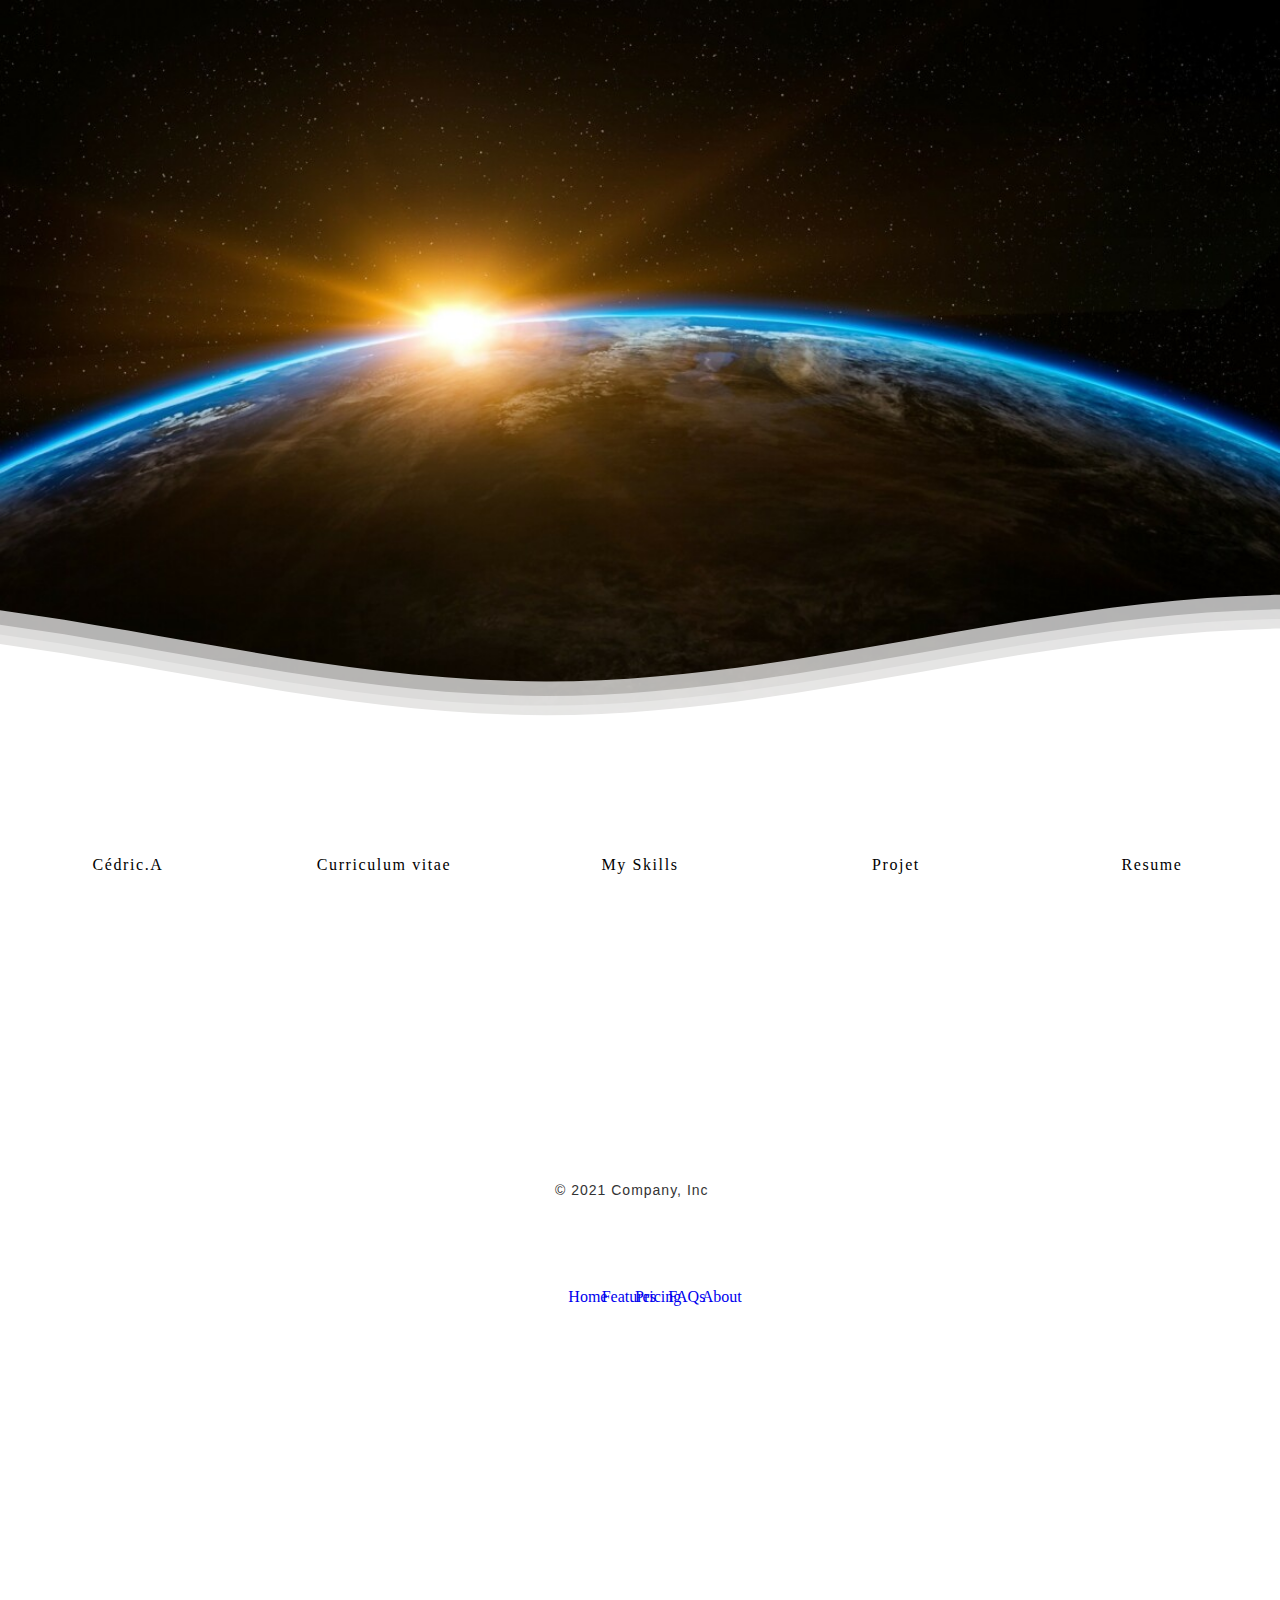
==== cv.html @ b0c36c1d "Add files via upload" ====
<!DOCTYPE html>
<html lang="en">

<head>
    <meta charset="UTF-8">
    <meta http-equiv="X-UA-Compatible" content="IE=edge">
    <meta name="viewport" content="width=device-width, initial-scale=1.0">
    <!-- Bootstrap CSS  -->
    <link href="https://cdn.jsdelivr.net/npm/bootstrap@5.2.0-beta1/dist/css/bootstrap.min.css" rel="stylesheet"
        integrity="sha384-0evHe/X+R7YkIZDRvuzKMRqM+OrBnVFBL6DOitfPri4tjfHxaWutUpFmBp4vmVor" crossorigin="anonymous">
    <!-- Bootstrap CSS  -->
    <link rel="stylesheet" href="style.css">
    <title>Portfolio_Cédric.A</title>
</head>

<body>




    <!--Header-->
    <div class="header ">



        <!--Content before waves-->
        <div class="inner-header flex">

            <path fill="#fff" d="M250.4,0.8C112.7,0.8,1,112.4,1,250.2c0,137.7,111.7,249.4,249.4,249.4c137.7,0,249.4-111.7,249.4-249.4
             C499.8,112.4,388.1,0.8,250.4,0.8z M383.8,326.3c-62,0-101.4-14.1-117.6-46.3c-17.1-34.1-2.3-75.4,13.2-104.1
             c-22.4,3-38.4,9.2-47.8,18.3c-11.2,10.9-13.6,26.7-16.3,45c-3.1,20.8-6.6,44.4-25.3,62.4c-19.8,19.1-51.6,26.9-100.2,24.6l1.8-39.7
             c35.9,1.6,59.7-2.9,70.8-13.6c8.9-8.6,11.1-22.9,13.5-39.6c6.3-42,14.8-99.4,141.4-99.4h41L333,166c-12.6,16-45.4,68.2-31.2,96.2
            c9.2,18.3,41.5,25.6,91.2,24.2l1.1,39.8C390.5,326.2,387.1,326.3,383.8,326.3z" />

        </div>

        <!--Waves Container-->
        <div>
            <svg class="waves" xmlns="http://www.w3.org/2000/svg" xmlns:xlink="http://www.w3.org/1999/xlink"
                viewBox="0 24 150 28" preserveAspectRatio="none" shape-rendering="auto">
                <defs>
                    <path id="gentle-wave"
                        d="M-160 44c30 0 58-18 88-18s 58 18 88 18 58-18 88-18 58 18 88 18 v44h-352z" />
                </defs>
                <g class="parallax">
                    <use xlink:href="#gentle-wave" x="48" y="0" fill="rgba(255,255,255,0.7" />
                    <use xlink:href="#gentle-wave" x="48" y="3" fill="rgba(255,255,255,0.5)" />
                    <use xlink:href="#gentle-wave" x="48" y="5" fill="rgba(255,255,255,0.3)" />
                    <use xlink:href="#gentle-wave" x="48" y="7" fill="#fff" />
                </g>
            </svg>
        </div>
        <!--Waves end-->

    </div>
    <!--Header-->

    <!-- Nav -->

    <!-- Hero -->
    <nav>
        <div class="et-hero-tabs-container">
            <a class="et-hero-tab" href="index.html">Cédric.A</a>
            <a class="et-hero-tab" href="#">Curriculum vitae</a>
            <a class="et-hero-tab" href="#">My Skills</a>
            <a class="et-hero-tab" href="#">Projet</a>
            <a class="et-hero-tab" href="#">Resume</a>
            <span class="et-hero-tab-slider"></span>
        </div>
    </nav>

    <!-- Nav -->


    <div id="main">
        <!-- ligne1 -->

        <div class="container-fluid bg-primary d-flex">

            <div class="bg-secondary col-md-12 d-flex justify-content-center align-items-center">1</div>



        </div>

        <!-- ligne1 -->


    </div>

    <!-- footer -->

    <div class="container">
        <footer class="d-flex flex-wrap justify-content-between align-items-center py-3 my-4 border-top">
            <p class="col-md-4 mb-0 text-muted">© 2021 Company, Inc</p>

            <a href="/"
                class="col-md-4 d-flex align-items-center justify-content-center mb-3 mb-md-0 me-md-auto link-dark text-decoration-none">
                <svg class="bi me-2" width="40" height="32">
                    <use xlink:href="#bootstrap"></use>
                </svg>
            </a>

            <ul class="nav col-md-4 justify-content-end">
                <li class="nav-item"><a href="#" class="nav-link px-2 text-muted">Home</a></li>
                <li class="nav-item"><a href="#" class="nav-link px-2 text-muted">Features</a></li>
                <li class="nav-item"><a href="#" class="nav-link px-2 text-muted">Pricing</a></li>
                <li class="nav-item"><a href="#" class="nav-link px-2 text-muted">FAQs</a></li>
                <li class="nav-item"><a href="#" class="nav-link px-2 text-muted">About</a></li>
            </ul>
        </footer>
    </div>

    <!-- footer -->







    <!-- Bootstrap JavaScript -->
    <script src="https://cdn.jsdelivr.net/npm/bootstrap@5.2.0-beta1/dist/js/bootstrap.bundle.min.js"
        integrity="sha384-pprn3073KE6tl6bjs2QrFaJGz5/SUsLqktiwsUTF55Jfv3qYSDhgCecCxMW52nD2" crossorigin="anonymous">
    </script>
    <!-- Bootstrap JavaScript -->
</body>

</html>
---- style.css ----
body {
    margin: 0;
}

#main {
    margin-top: 10%;
}

/* NavBar */
a {
    text-decoration: none;
}

.et-hero-tabs,
.et-slide {
    display: flex;
    flex-direction: column;
    justify-content: center;
    align-items: center;
    height: 100vh;
    position: relative;
    background: rgb(255, 255, 255);
    text-align: center;
    padding: 0 2em;
}

.et-hero-tabs-container {
    display: flex;
    flex-direction: row;
    position: absolute;
    bottom: 0;
    width: 100%;
    height: 70px;
    /* box-shadow: 0 0 20px rgba(0, 0, 0, 0.1); */
    background: #fff;
    z-index: 10;
}

.et-hero-tabs-container--top {
    position: fixed;
    top: 0;
}

.et-hero-tab {
    display: flex;
    justify-content: center;
    align-items: center;
    flex: 1;
    color: #000;
    letter-spacing: 0.1rem;
    transition: all 0.5s ease;
    font-size: 0.8rem;
}

.et-hero-tab:hover {
    color: white;
    background: rgba(102, 177, 241, 0.8);
    transition: all 0.5s ease;
}

.et-hero-tab-slider {
    position: absolute;
    bottom: 0;
    width: 0;
    height: 6px;
    background: #66b1f1;
    transition: left 0.3s ease;
}

@media (min-width: 800px) {

    .et-hero-tabs h1,
    .et-slide h1 {
        font-size: 3rem;
    }

    .et-hero-tabs h3,
    .et-slide h3 {
        font-size: 1rem;
    }

    .et-hero-tab {
        font-size: 1rem;
    }
}

/* NavBar */


/* Background */

h1 {
    font-family: 'Lato', sans-serif;
    font-weight: 300;
    letter-spacing: 2px;
    font-size: 48px;
    margin: 0 auto;
}

p {
    font-family: 'Lato', sans-serif;
    letter-spacing: 1px;
    font-size: 14px;
    color: #333333;
}

.header {
    position: relative;
    background-image: url("/img/terre-surface.jpg");

    background-size: cover;
    background-repeat: no-repeat;

}

.logo {
    width: 50px;
    fill: white;
    padding-right: 15px;
    display: inline-block;
    vertical-align: middle;
}

.inner-header {
    height: 65vh;
    width: 100%;
    margin: 0;
    padding: 0;
}

.flex {
    /*Flexbox pour les conteneurs*/
    display: flex;
    justify-content: center;
    align-items: center;
    text-align: center;
}

.waves {
    position: relative;
    width: 100%;
    height: 15vh;
    margin-bottom: -7px;
    /*Correction de l'écart */
    min-height: 100px;
    max-height: 150px;
}

.content {
    position: relative;
    height: 20vh;
    text-align: center;
    background-color: white;
}

/* Animation */

.parallax>use {
    animation: move-forever 25s cubic-bezier(.55, .5, .45, .5) infinite;
}

.parallax>use:nth-child(1) {
    animation-delay: -2s;
    animation-duration: 7s;
}

.parallax>use:nth-child(2) {
    animation-delay: -3s;
    animation-duration: 10s;
}

.parallax>use:nth-child(3) {
    animation-delay: -4s;
    animation-duration: 13s;
}

.parallax>use:nth-child(4) {
    animation-delay: -5s;
    animation-duration: 20s;
}

@keyframes move-forever {
    0% {
        transform: translate3d(-90px, 0, 0);
    }

    100% {
        transform: translate3d(85px, 0, 0);
    }
}

/*Réduire pour le mobile*/
@media (max-width: 768px) {
    .waves {
        height: 40px;
        min-height: 40px;
    }

    .content {
        height: 30vh;
    }

    h1 {
        font-size: 24px;
    }
}

/* Background */

/* profil */

.container {
    height: 100vh;
    width: 100vw;
    max-height: 800px;
    max-width: 1280px;
    min-height: 600px;
    min-width: 1000px;
    display: flex;
    justify-content: space-around;
    align-items: center;
    margin: 0 auto;
}

.border {
    height: 369px;
    width: 290px;
    background: transparent;
    border-radius: 10px;
    transition: border 1s;
    position: relative;
}

.border:hover {
    border: 1px solid #fff;
}

.card {
    height: 379px;
    width: 300px;
    background: #808080;
    border-radius: 10px;
    transition: background 0.8s;
    overflow: hidden;
    background: #000;
    box-shadow: 0 70px 63px -60px #000;
    display: flex;
    justify-content: center;
    align-items: center;
    position: relative;
}

.card0 {
    background: url("img/moi.jpg") center center no-repeat;
    background-size: 300px;
}

.card0:hover {
    background: url("/img/moi.jpg") left center no-repeat;
    background-size: 600px;
}

.card0:hover h6 {
    opacity: 1;
}

.card0:hover .fa {
    opacity: 1;
}

.fa {
    opacity: 0;
    transition: opacity 1s;

}

.icons {
    position: absolute;
    fill: #fff;
    color: #fff;
    height: 130px;
    top: 200px;
    width: 50px;
    display: flex;
    flex-direction: column;
    align-items: center;
    justify-content: space-around;
    z-index: 0;
}

h6 {
    font-family: 'Helvetica Neue', Helvetica, Arial, sans-serif;
    color: #fff;
    margin: 20px;
    opacity: 0;
    transition: opacity 1s;
}

/* profil */

/* animation lettre */



.letter {
    display: inline-flex;
    align-items: center;
    justify-content: center;
    width: 25px;
}

.center {
    width: 100%;
    height: 100%;
    display: flex;
    align-items: center;
}

/* formation/stage */

.wrapper .box {
    position: relative;
    width: 280px;
    height: 400px;
    box-shadow: 20px 20px 20px rgba(0, 0, 0, 0.5);
    border-radius: 15px;
    margin: 30px;
    display: flex;
    justify-content: center;
    align-items: center;
    border-top: 1px solid rgba(255, 255, 255, 0.5);
    border-left: 1px solid rgba(255, 255, 255, 0.5);
    backdrop-filter: blur(5px);
    transform-style: preserve-3d;
    transform: perspective(800px);
    
}

#box1{
    background-image: url("https://le-campus-numerique.fr/wp-content/uploads/2020/12/logo-campus-header.png");
    background-size: contain;
    background-repeat: no-repeat;
}

#box2{

    background-image: url('/img/233969_382793.webp');
    background-size: contain;
    background-repeat: no-repeat;

}

#box3{
    background-image: url('/img/233969_382793.webp');
    background-size: contain;
    background-repeat: no-repeat;

}

h3 {
    color: #000;
    
}

ul {
    list-style: none;
    width: 100%;
    display: flex;
    justify-content: space-evenly;
    margin: 30px 0;
    padding: 10px;
}

li {
    cursor: pointer;
    width: 30px;
    height: 30px;
}

i {
    color: #ccc;
    font-size: 1.5rem;
    transition: all 0.3s ease;
}

li:hover .fa-twitter {
    transform: translate3d(0, -10px, 20px);
    color: #00acee;
}

li:hover .fa-github {
    transform: translate3d(0, -10px, 20px);
    color: gray;
}

li:hover .fa-linkedin-in {
    transform: translate3d(0, -10px, 20px);
    color: #077099;
}

/* form */

form {
    max-width: 600px;
    text-align: center;
    margin: 20px auto;
}

form input,
form textarea {
    border: 0;
    outline: 0;
    padding: 1em;
    -moz-border-radius: 8px;
    -webkit-border-radius: 8px;
    border-radius: 8px;
    display: block;
    width: 100%;
    margin-top: 1em;
    font-family: 'Merriweather', sans-serif;
    -moz-box-shadow: 0 1px 1px rgba(0, 0, 0, 0.1);
    -webkit-box-shadow: 0 1px 1px rgba(0, 0, 0, 0.1);
    box-shadow: 0 1px 1px rgba(0, 0, 0, 0.1);
    resize: none;
}

form input:focus,
form textarea:focus {
    -moz-box-shadow: 0 0px 2px #e74c3c !important;
    -webkit-box-shadow: 0 0px 2px #e74c3c !important;
    box-shadow: 0 0px 2px #e74c3c !important;
}

form #input-submit {
    color: white;
    background: #e74c3c;
    cursor: pointer;
}

form #input-submit:hover {
    -moz-box-shadow: 0 1px 1px 1px rgba(170, 170, 170, 0.6);
    -webkit-box-shadow: 0 1px 1px 1px rgba(170, 170, 170, 0.6);
    box-shadow: 0 1px 1px 1px rgba(170, 170, 170, 0.6);
}

form textarea {
    height: 126px;
}

.half {
    float: left;
    width: 48%;
    margin-bottom: 1em;
}

.right {
    width: 50%;
}

.left {
    margin-right: 2%;
}

@media (max-width: 480px) {
    .half {
        width: 100%;
        float: none;
        margin-bottom: 0;
    }
}

/* Clearfix */
.cf:before,
.cf:after {
    content: " ";
    /* 1 */
    display: table;
    /* 2 */
}

.cf:after {
    clear: both;
}

/* footer*/
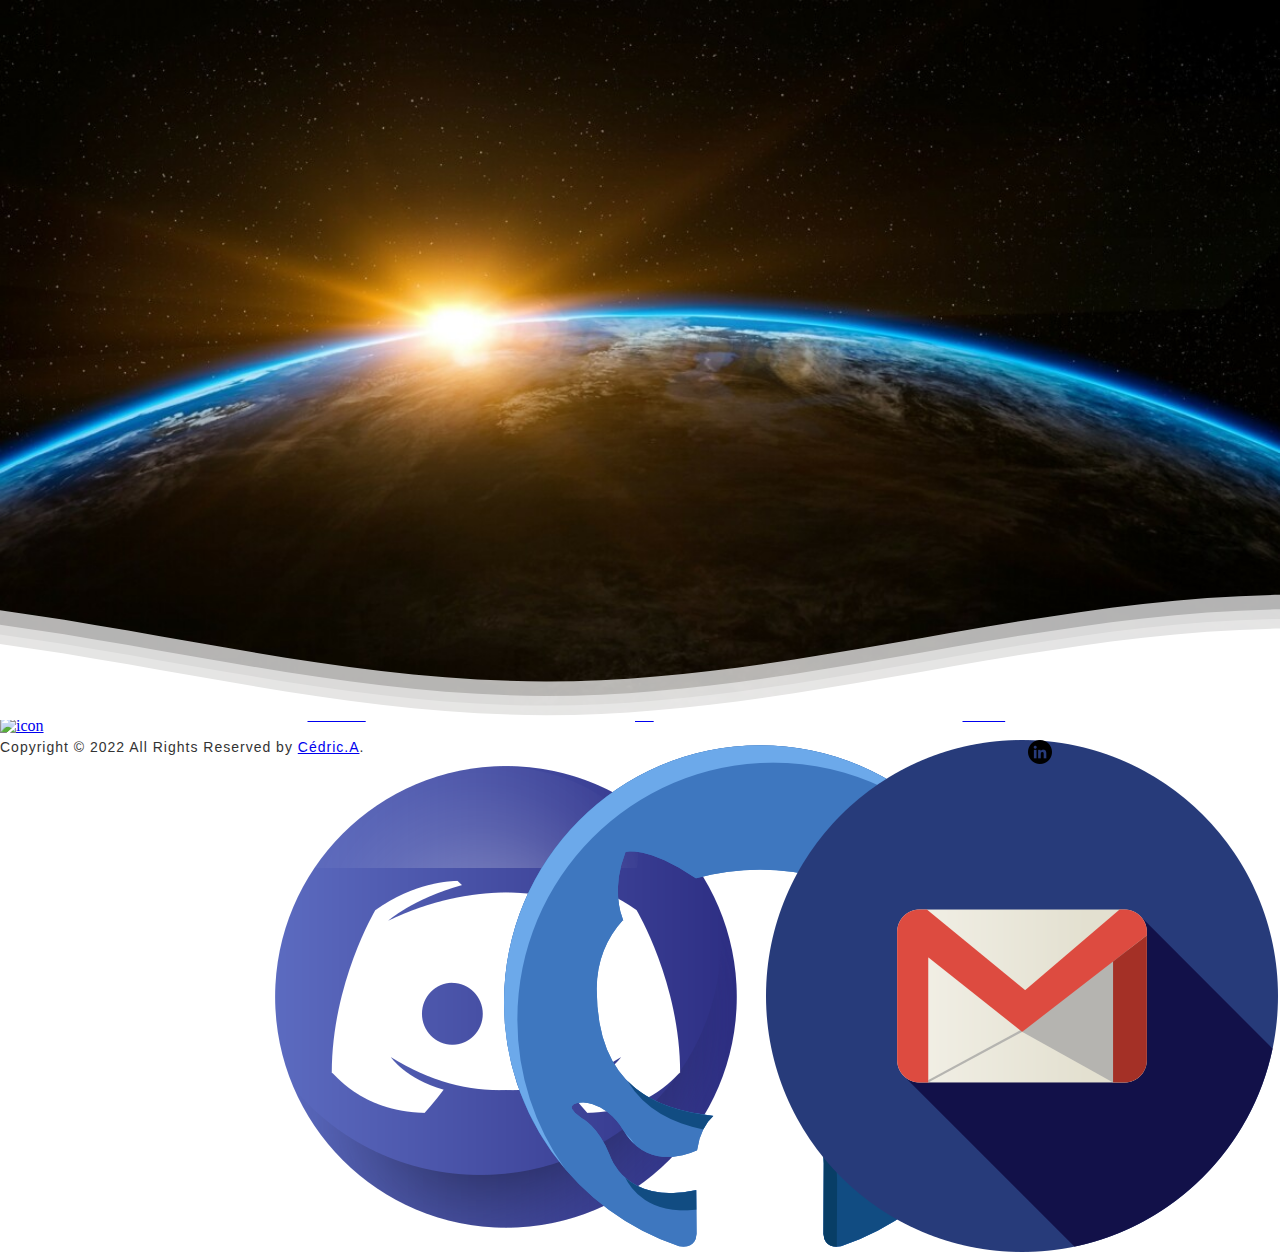
==== commit 91bbacd1: "Add files via upload" ====
--- a/cv.html
+++ b/cv.html
@@ -9,7 +9,12 @@
     <link href="https://cdn.jsdelivr.net/npm/bootstrap@5.2.0-beta1/dist/css/bootstrap.min.css" rel="stylesheet"
         integrity="sha384-0evHe/X+R7YkIZDRvuzKMRqM+OrBnVFBL6DOitfPri4tjfHxaWutUpFmBp4vmVor" crossorigin="anonymous">
     <!-- Bootstrap CSS  -->
+    <!--  -->
+    <script src="https://code.jquery.com/jquery-1.7.1.min.js"></script>
+    <script src="https://cdnjs.cloudflare.com/ajax/libs/vanilla-tilt/1.7.0/vanilla-tilt.min.js"></script>
+    <!--  -->
     <link rel="stylesheet" href="style.css">
+
     <title>Portfolio_Cédric.A</title>
 </head>
 
@@ -56,63 +61,61 @@
     <!--Header-->
 
     <!-- Nav -->
-
-    <!-- Hero -->
-    <nav>
-        <div class="et-hero-tabs-container">
-            <a class="et-hero-tab" href="index.html">Cédric.A</a>
-            <a class="et-hero-tab" href="#">Curriculum vitae</a>
-            <a class="et-hero-tab" href="#">My Skills</a>
-            <a class="et-hero-tab" href="#">Projet</a>
-            <a class="et-hero-tab" href="#">Resume</a>
-            <span class="et-hero-tab-slider"></span>
-        </div>
-    </nav>
-
+  
     <!-- Nav -->
 
 
-    <div id="main">
-        <!-- ligne1 -->
+    <div id="main container-fluid ">
 
-        <div class="container-fluid bg-primary d-flex">
+        <nav class=" mt-5 ">
+            <a href="https://fr.tutiempo.net/astronomie/soleil-terre-lune-3d.html#UTC20220622T1138"><img src="img/icons/fusee.png" alt="icon" srcset=""></a>
+            <ul>
+                <li>
+                    <a href="https://www.linkedin.com/in/c%C3%A9dric-atzori-686119229/">Cédric.A</a>
+                </li>
+                <li>
+                    <a href="#">Cv</a>
+                </li>
+                <li>
+                    <a href="la_promo.html">Promo</a>
+                </li>
+            </ul>
+        </nav>
 
-            <div class="bg-secondary col-md-12 d-flex justify-content-center align-items-center">1</div>
+        
 
-
-
-        </div>
-
-        <!-- ligne1 -->
+        
+        
 
 
     </div>
 
-    <!-- footer -->
-
-    <div class="container">
-        <footer class="d-flex flex-wrap justify-content-between align-items-center py-3 my-4 border-top">
-            <p class="col-md-4 mb-0 text-muted">© 2021 Company, Inc</p>
-
-            <a href="/"
-                class="col-md-4 d-flex align-items-center justify-content-center mb-3 mb-md-0 me-md-auto link-dark text-decoration-none">
-                <svg class="bi me-2" width="40" height="32">
-                    <use xlink:href="#bootstrap"></use>
-                </svg>
-            </a>
-
-            <ul class="nav col-md-4 justify-content-end">
-                <li class="nav-item"><a href="#" class="nav-link px-2 text-muted">Home</a></li>
-                <li class="nav-item"><a href="#" class="nav-link px-2 text-muted">Features</a></li>
-                <li class="nav-item"><a href="#" class="nav-link px-2 text-muted">Pricing</a></li>
-                <li class="nav-item"><a href="#" class="nav-link px-2 text-muted">FAQs</a></li>
-                <li class="nav-item"><a href="#" class="nav-link px-2 text-muted">About</a></li>
-            </ul>
-        </footer>
+    <div class="d-flex justify-content-center mt-5">
+        <img src="img/skills/cédric ATZORI.svg" class="img-fluid" alt="" srcset="">
     </div>
 
+    
+
+
     <!-- footer -->
+    <div class="container-fluid  d-flex  align-items-center mt-5">
+        <div class="col-md-8 col-sm-8">
+            <p class="copyright-text"> Copyright &copy; 2022 All Rights Reserved by
+                <a href="#">Cédric.A</a>.
+            </p>
 
+        </div>
+
+        <div class="col-md-4 col-sm-4">
+            <ul>
+                <li><a href="#"><img src="img/icons/discorde.png" class="img-fluid" alt=""></a></li>
+                <li><a href="#"><img src="img/icons/github.png" class="img-fluid" alt=""></a></li>
+                <li><a href="#"><img src="img/icons/gmail.png" class="img-fluid" alt=""></a></li>
+                <li><a href="#"><img src="img/icons/linkedin.png" class="img-fluid" alt=""></a></li>
+            </ul>
+        </div>
+    </div>
+    <!-- footer -->
 
 
 
@@ -123,6 +126,8 @@
     <script src="https://cdn.jsdelivr.net/npm/bootstrap@5.2.0-beta1/dist/js/bootstrap.bundle.min.js"
         integrity="sha384-pprn3073KE6tl6bjs2QrFaJGz5/SUsLqktiwsUTF55Jfv3qYSDhgCecCxMW52nD2" crossorigin="anonymous">
     </script>
+    <script src="sketch.js"></script>
+
     <!-- Bootstrap JavaScript -->
 </body>
 
--- a/style.css
+++ b/style.css
@@ -6,83 +6,12 @@
     margin-top: 10%;
 }
 
+h2{
+    color: #385682;
+}
+
 /* NavBar */
-a {
-    text-decoration: none;
-}
-
-.et-hero-tabs,
-.et-slide {
-    display: flex;
-    flex-direction: column;
-    justify-content: center;
-    align-items: center;
-    height: 100vh;
-    position: relative;
-    background: rgb(255, 255, 255);
-    text-align: center;
-    padding: 0 2em;
-}
-
-.et-hero-tabs-container {
-    display: flex;
-    flex-direction: row;
-    position: absolute;
-    bottom: 0;
-    width: 100%;
-    height: 70px;
-    /* box-shadow: 0 0 20px rgba(0, 0, 0, 0.1); */
-    background: #fff;
-    z-index: 10;
-}
-
-.et-hero-tabs-container--top {
-    position: fixed;
-    top: 0;
-}
-
-.et-hero-tab {
-    display: flex;
-    justify-content: center;
-    align-items: center;
-    flex: 1;
-    color: #000;
-    letter-spacing: 0.1rem;
-    transition: all 0.5s ease;
-    font-size: 0.8rem;
-}
-
-.et-hero-tab:hover {
-    color: white;
-    background: rgba(102, 177, 241, 0.8);
-    transition: all 0.5s ease;
-}
-
-.et-hero-tab-slider {
-    position: absolute;
-    bottom: 0;
-    width: 0;
-    height: 6px;
-    background: #66b1f1;
-    transition: left 0.3s ease;
-}
-
-@media (min-width: 800px) {
-
-    .et-hero-tabs h1,
-    .et-slide h1 {
-        font-size: 3rem;
-    }
-
-    .et-hero-tabs h3,
-    .et-slide h3 {
-        font-size: 1rem;
-    }
-
-    .et-hero-tab {
-        font-size: 1rem;
-    }
-}
+
 
 /* NavBar */
 
@@ -95,6 +24,7 @@
     letter-spacing: 2px;
     font-size: 48px;
     margin: 0 auto;
+    
 }
 
 p {
@@ -106,7 +36,7 @@
 
 .header {
     position: relative;
-    background-image: url("/img/terre-surface.jpg");
+    background-image: url("img/terre-surface.jpg");
 
     background-size: cover;
     background-repeat: no-repeat;
@@ -223,8 +153,8 @@
 }
 
 .border {
-    height: 369px;
-    width: 290px;
+    height: 410px;
+    width: 380px;
     background: transparent;
     border-radius: 10px;
     transition: border 1s;
@@ -235,9 +165,9 @@
     border: 1px solid #fff;
 }
 
-.card {
-    height: 379px;
-    width: 300px;
+.Card {
+    height: 420px;
+    width: 390px;
     background: #808080;
     border-radius: 10px;
     transition: background 0.8s;
@@ -250,21 +180,21 @@
     position: relative;
 }
 
-.card0 {
+.Card0 {
     background: url("img/moi.jpg") center center no-repeat;
-    background-size: 300px;
-}
-
-.card0:hover {
-    background: url("/img/moi.jpg") left center no-repeat;
+    background-size: 500px;
+}
+
+.Card0:hover {
+    background: url("img/moi.jpg") left center no-repeat;
     background-size: 600px;
 }
 
-.card0:hover h6 {
+.Card0:hover h6 {
     opacity: 1;
 }
 
-.card0:hover .fa {
+.Card0:hover .fa {
     opacity: 1;
 }
 
@@ -294,6 +224,7 @@
     margin: 20px;
     opacity: 0;
     transition: opacity 1s;
+    font-size: 30px;
 }
 
 /* profil */
@@ -320,8 +251,8 @@
 
 .wrapper .box {
     position: relative;
-    width: 280px;
-    height: 400px;
+    width: 320px;
+    height: 450px;
     box-shadow: 20px 20px 20px rgba(0, 0, 0, 0.5);
     border-radius: 15px;
     margin: 30px;
@@ -333,26 +264,27 @@
     backdrop-filter: blur(5px);
     transform-style: preserve-3d;
     transform: perspective(800px);
+    background-color: rgba(99, 110, 114, 0.63);
     
 }
 
 #box1{
     background-image: url("https://le-campus-numerique.fr/wp-content/uploads/2020/12/logo-campus-header.png");
-    background-size: contain;
+    background-size: 100%;
     background-repeat: no-repeat;
 }
 
 #box2{
 
-    background-image: url('/img/233969_382793.webp');
-    background-size: contain;
+    background-image: url('img/233969_382793.webp');
+    background-size: 80%;
     background-repeat: no-repeat;
 
 }
 
 #box3{
-    background-image: url('/img/233969_382793.webp');
-    background-size: contain;
+    background-image: url('img/233969_382793.webp');
+    background-size: 80%;
     background-repeat: no-repeat;
 
 }
@@ -367,7 +299,7 @@
     width: 100%;
     display: flex;
     justify-content: space-evenly;
-    margin: 30px 0;
+    margin: -39px 0;
     padding: 10px;
 }
 
@@ -482,9 +414,6 @@
     clear: both;
 }
 
-/* footer*/
-
-
-
-
-
+/* laPromo */
+
+
